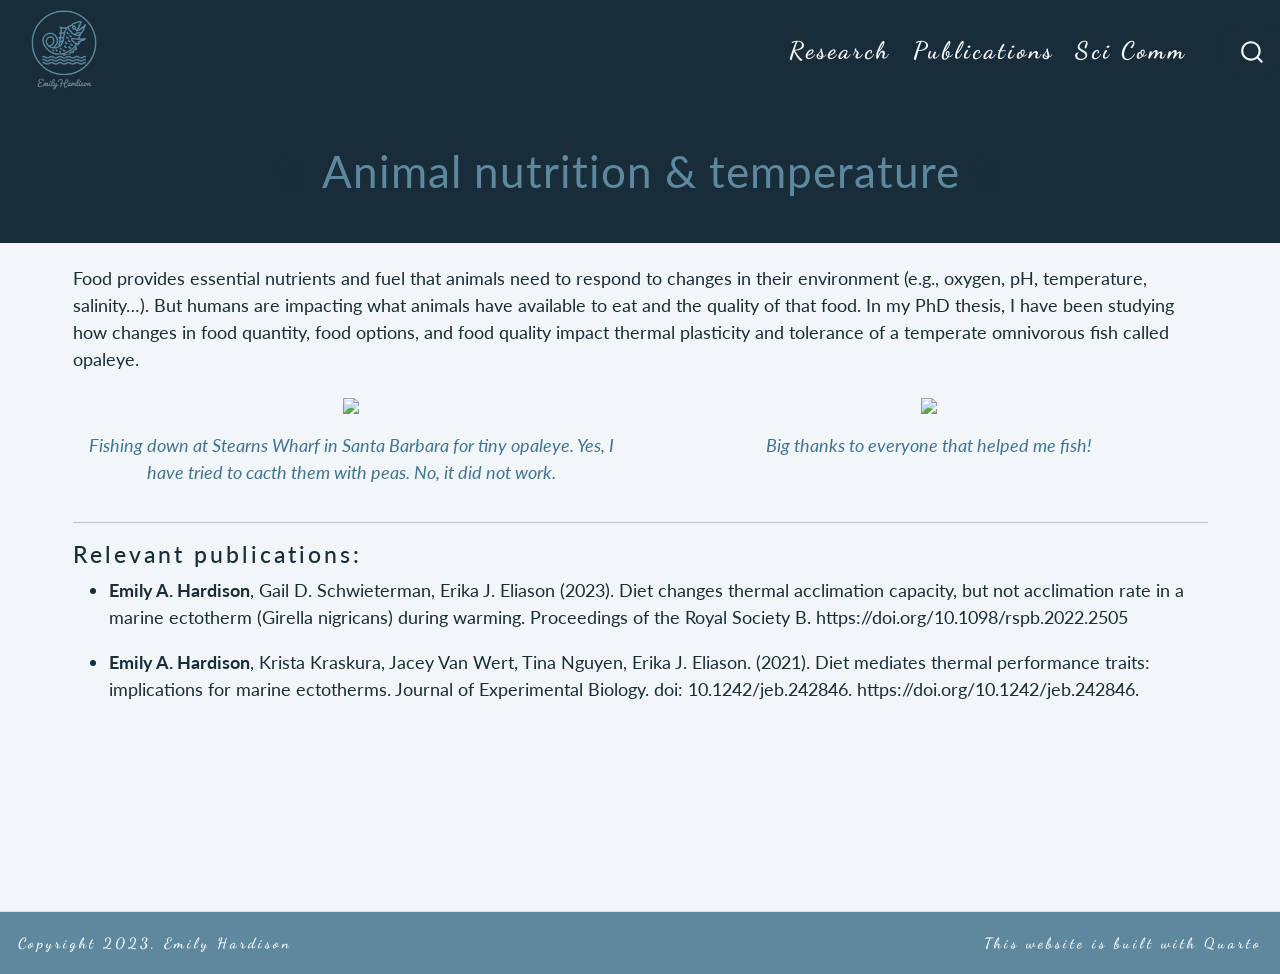
==== docs/posts/a_diet/index.html @ 5a7e7e01 "Initial commit" ====
<!DOCTYPE html>
<html xmlns="http://www.w3.org/1999/xhtml" lang="en" xml:lang="en"><head>

<meta charset="utf-8">
<meta name="generator" content="quarto-1.2.335">

<meta name="viewport" content="width=device-width, initial-scale=1.0, user-scalable=yes">


<title></title>
<style>
code{white-space: pre-wrap;}
span.smallcaps{font-variant: small-caps;}
div.columns{display: flex; gap: min(4vw, 1.5em);}
div.column{flex: auto; overflow-x: auto;}
div.hanging-indent{margin-left: 1.5em; text-indent: -1.5em;}
ul.task-list{list-style: none;}
ul.task-list li input[type="checkbox"] {
  width: 0.8em;
  margin: 0 0.8em 0.2em -1.6em;
  vertical-align: middle;
}
</style>


<script src="../../site_libs/quarto-nav/quarto-nav.js"></script>
<script src="../../site_libs/quarto-nav/headroom.min.js"></script>
<script src="../../site_libs/clipboard/clipboard.min.js"></script>
<script src="../../site_libs/quarto-search/autocomplete.umd.js"></script>
<script src="../../site_libs/quarto-search/fuse.min.js"></script>
<script src="../../site_libs/quarto-search/quarto-search.js"></script>
<meta name="quarto:offset" content="../../">
<script src="../../site_libs/quarto-html/quarto.js"></script>
<script src="../../site_libs/quarto-html/popper.min.js"></script>
<script src="../../site_libs/quarto-html/tippy.umd.min.js"></script>
<script src="../../site_libs/quarto-html/anchor.min.js"></script>
<link href="../../site_libs/quarto-html/tippy.css" rel="stylesheet">
<link href="../../site_libs/quarto-html/quarto-syntax-highlighting.css" rel="stylesheet" id="quarto-text-highlighting-styles">
<script src="../../site_libs/bootstrap/bootstrap.min.js"></script>
<link href="../../site_libs/bootstrap/bootstrap-icons.css" rel="stylesheet">
<link href="../../site_libs/bootstrap/bootstrap.min.css" rel="stylesheet" id="quarto-bootstrap" data-mode="light">
<script id="quarto-search-options" type="application/json">{
  "location": "navbar",
  "copy-button": false,
  "collapse-after": 3,
  "panel-placement": "end",
  "type": "overlay",
  "limit": 20,
  "language": {
    "search-no-results-text": "No results",
    "search-matching-documents-text": "matching documents",
    "search-copy-link-title": "Copy link to search",
    "search-hide-matches-text": "Hide additional matches",
    "search-more-match-text": "more match in this document",
    "search-more-matches-text": "more matches in this document",
    "search-clear-button-title": "Clear",
    "search-detached-cancel-button-title": "Cancel",
    "search-submit-button-title": "Submit"
  }
}</script>


</head>

<body class="nav-fixed">

<div id="quarto-search-results"></div>
  <header id="quarto-header" class="headroom fixed-top">
    <nav class="navbar navbar-expand-lg navbar-dark ">
      <div class="navbar-container container-fluid">
      <div class="navbar-brand-container">
    <a href="../../index.html" class="navbar-brand navbar-brand-logo">
    <img src="../../media/logo2.png" alt="" class="navbar-logo">
    </a>
  </div>
          <button class="navbar-toggler" type="button" data-bs-toggle="collapse" data-bs-target="#navbarCollapse" aria-controls="navbarCollapse" aria-expanded="false" aria-label="Toggle navigation" onclick="if (window.quartoToggleHeadroom) { window.quartoToggleHeadroom(); }">
  <span class="navbar-toggler-icon"></span>
</button>
          <div class="collapse navbar-collapse" id="navbarCollapse">
            <ul class="navbar-nav navbar-nav-scroll ms-auto">
  <li class="nav-item">
    <a class="nav-link" href="../../posts.html">
 <span class="menu-text">Research</span></a>
  </li>  
  <li class="nav-item">
    <a class="nav-link" href="../../publications.html">
 <span class="menu-text">Publications</span></a>
  </li>  
  <li class="nav-item">
    <a class="nav-link" href="../../sci_comm.html">
 <span class="menu-text">Sci Comm</span></a>
  </li>  
</ul>
              <div id="quarto-search" class="" title="Search"></div>
          </div> <!-- /navcollapse -->
      </div> <!-- /container-fluid -->
    </nav>
</header>
<!-- content -->
<header id="title-block-header" class="quarto-title-block default page-columns page-full">
  <div class="quarto-title-banner page-columns page-full">
    <div class="quarto-title column-page">
      <h1 class="title"><center> ¶ <h class="large-gray-text"> Animal nutrition &amp; temperature </h> ¶ </center></h1>
                      </div>
  </div>
    
  
  <div class="quarto-title-meta">

      
    
      
    </div>
    
  
  </header><div id="quarto-content" class="quarto-container page-columns page-rows-contents page-layout-full page-navbar">
<!-- sidebar -->
<!-- margin-sidebar -->
    
<!-- main -->
<main class="content quarto-banner-title-block column-page" id="quarto-document-content">




<style>

#title-block-header {
  margin-block-end: 0rem;
  position: relative;
  margin-top: -1px;
  height: 75px;
}

.large-gray-text {
  letter-spacing: 1px;
  font-weight: 400;
  font-size: 44px; 
  color:  #5d889e;
  //text-transform: uppercase;
}

</style>
<p>
</p>
<p>Food provides essential nutrients and fuel that animals need to respond to changes in their environment (e.g., oxygen, pH, temperature, salinity…). But humans are impacting what animals have available to eat and the quality of that food. In my PhD thesis, I have been studying how changes in food quantity, food options, and food quality impact thermal plasticity and tolerance of a temperate omnivorous fish called opaleye.</p>
<center>
<div class="cell fig-cap-location-margin quarto-layout-panel">
<div class="quarto-layout-row quarto-layout-valign-top">
<div class="cell-output-display quarto-layout-cell" style="flex-basis: 50.0%;justify-content: center;">
<div class="quarto-figure quarto-figure-center">
<figure class="figure">
<p><img src="opaleye_fishing_3.jpeg" class="img-fluid figure-img"></p>
<p></p><figcaption class="figure-caption"><em>Fishing down at Stearns Wharf in Santa Barbara for tiny opaleye. Yes, I have tried to cacth them with peas. No, it did not work.</em></figcaption><p></p>
</figure>
</div>
</div>
<div class="cell-output-display quarto-layout-cell" style="flex-basis: 50.0%;justify-content: center;">
<div class="quarto-figure quarto-figure-center">
<figure class="figure">
<p><img src="opaleye_fishing_1.jpg" class="img-fluid figure-img"></p>
<p></p><figcaption class="figure-caption"><em>Big thanks to everyone that helped me fish!</em></figcaption><p></p>
</figure>
</div>
</div>
</div>
</div>
</center>
<hr>
<section id="relevant-publications" class="level4">
<h4 class="anchored" data-anchor-id="relevant-publications">Relevant publications:</h4>
<ul>
<li><p><strong>Emily A. Hardison</strong>, Gail D. Schwieterman, Erika J. Eliason (2023). Diet changes thermal acclimation capacity, but not acclimation rate in a marine ectotherm (Girella nigricans) during warming. Proceedings of the Royal Society B. https://doi.org/10.1098/rspb.2022.2505</p></li>
<li><p><strong>Emily A. Hardison</strong>, Krista Kraskura, Jacey Van Wert, Tina Nguyen, Erika J. Eliason. (2021). Diet mediates thermal performance traits: implications for marine ectotherms. Journal of Experimental Biology. doi: 10.1242/jeb.242846. https://doi.org/10.1242/jeb.242846.</p></li>
</ul>


</section>

</main> <!-- /main -->
<script id="quarto-html-after-body" type="application/javascript">
window.document.addEventListener("DOMContentLoaded", function (event) {
  const toggleBodyColorMode = (bsSheetEl) => {
    const mode = bsSheetEl.getAttribute("data-mode");
    const bodyEl = window.document.querySelector("body");
    if (mode === "dark") {
      bodyEl.classList.add("quarto-dark");
      bodyEl.classList.remove("quarto-light");
    } else {
      bodyEl.classList.add("quarto-light");
      bodyEl.classList.remove("quarto-dark");
    }
  }
  const toggleBodyColorPrimary = () => {
    const bsSheetEl = window.document.querySelector("link#quarto-bootstrap");
    if (bsSheetEl) {
      toggleBodyColorMode(bsSheetEl);
    }
  }
  toggleBodyColorPrimary();  
  const icon = "";
  const anchorJS = new window.AnchorJS();
  anchorJS.options = {
    placement: 'right',
    icon: icon
  };
  anchorJS.add('.anchored');
  const clipboard = new window.ClipboardJS('.code-copy-button', {
    target: function(trigger) {
      return trigger.previousElementSibling;
    }
  });
  clipboard.on('success', function(e) {
    // button target
    const button = e.trigger;
    // don't keep focus
    button.blur();
    // flash "checked"
    button.classList.add('code-copy-button-checked');
    var currentTitle = button.getAttribute("title");
    button.setAttribute("title", "Copied!");
    let tooltip;
    if (window.bootstrap) {
      button.setAttribute("data-bs-toggle", "tooltip");
      button.setAttribute("data-bs-placement", "left");
      button.setAttribute("data-bs-title", "Copied!");
      tooltip = new bootstrap.Tooltip(button, 
        { trigger: "manual", 
          customClass: "code-copy-button-tooltip",
          offset: [0, -8]});
      tooltip.show();    
    }
    setTimeout(function() {
      if (tooltip) {
        tooltip.hide();
        button.removeAttribute("data-bs-title");
        button.removeAttribute("data-bs-toggle");
        button.removeAttribute("data-bs-placement");
      }
      button.setAttribute("title", currentTitle);
      button.classList.remove('code-copy-button-checked');
    }, 1000);
    // clear code selection
    e.clearSelection();
  });
  function tippyHover(el, contentFn) {
    const config = {
      allowHTML: true,
      content: contentFn,
      maxWidth: 500,
      delay: 100,
      arrow: false,
      appendTo: function(el) {
          return el.parentElement;
      },
      interactive: true,
      interactiveBorder: 10,
      theme: 'quarto',
      placement: 'bottom-start'
    };
    window.tippy(el, config); 
  }
  const noterefs = window.document.querySelectorAll('a[role="doc-noteref"]');
  for (var i=0; i<noterefs.length; i++) {
    const ref = noterefs[i];
    tippyHover(ref, function() {
      // use id or data attribute instead here
      let href = ref.getAttribute('data-footnote-href') || ref.getAttribute('href');
      try { href = new URL(href).hash; } catch {}
      const id = href.replace(/^#\/?/, "");
      const note = window.document.getElementById(id);
      return note.innerHTML;
    });
  }
  const findCites = (el) => {
    const parentEl = el.parentElement;
    if (parentEl) {
      const cites = parentEl.dataset.cites;
      if (cites) {
        return {
          el,
          cites: cites.split(' ')
        };
      } else {
        return findCites(el.parentElement)
      }
    } else {
      return undefined;
    }
  };
  var bibliorefs = window.document.querySelectorAll('a[role="doc-biblioref"]');
  for (var i=0; i<bibliorefs.length; i++) {
    const ref = bibliorefs[i];
    const citeInfo = findCites(ref);
    if (citeInfo) {
      tippyHover(citeInfo.el, function() {
        var popup = window.document.createElement('div');
        citeInfo.cites.forEach(function(cite) {
          var citeDiv = window.document.createElement('div');
          citeDiv.classList.add('hanging-indent');
          citeDiv.classList.add('csl-entry');
          var biblioDiv = window.document.getElementById('ref-' + cite);
          if (biblioDiv) {
            citeDiv.innerHTML = biblioDiv.innerHTML;
          }
          popup.appendChild(citeDiv);
        });
        return popup.innerHTML;
      });
    }
  }
});
</script>
</div> <!-- /content -->
<footer class="footer">
  <div class="nav-footer">
    <div class="nav-footer-left">Copyright 2023, Emily Hardison</div>   
    <div class="nav-footer-right">This website is built with <a href="https://quarto.org/">Quarto</a></div>
  </div>
</footer>



</body></html>
---- docs/site_libs/quarto-html/tippy.css ----
.tippy-box[data-animation=fade][data-state=hidden]{opacity:0}[data-tippy-root]{max-width:calc(100vw - 10px)}.tippy-box{position:relative;background-color:#333;color:#fff;border-radius:4px;font-size:14px;line-height:1.4;white-space:normal;outline:0;transition-property:transform,visibility,opacity}.tippy-box[data-placement^=top]>.tippy-arrow{bottom:0}.tippy-box[data-placement^=top]>.tippy-arrow:before{bottom:-7px;left:0;border-width:8px 8px 0;border-top-color:initial;transform-origin:center top}.tippy-box[data-placement^=bottom]>.tippy-arrow{top:0}.tippy-box[data-placement^=bottom]>.tippy-arrow:before{top:-7px;left:0;border-width:0 8px 8px;border-bottom-color:initial;transform-origin:center bottom}.tippy-box[data-placement^=left]>.tippy-arrow{right:0}.tippy-box[data-placement^=left]>.tippy-arrow:before{border-width:8px 0 8px 8px;border-left-color:initial;right:-7px;transform-origin:center left}.tippy-box[data-placement^=right]>.tippy-arrow{left:0}.tippy-box[data-placement^=right]>.tippy-arrow:before{left:-7px;border-width:8px 8px 8px 0;border-right-color:initial;transform-origin:center right}.tippy-box[data-inertia][data-state=visible]{transition-timing-function:cubic-bezier(.54,1.5,.38,1.11)}.tippy-arrow{width:16px;height:16px;color:#333}.tippy-arrow:before{content:"";position:absolute;border-color:transparent;border-style:solid}.tippy-content{position:relative;padding:5px 9px;z-index:1}
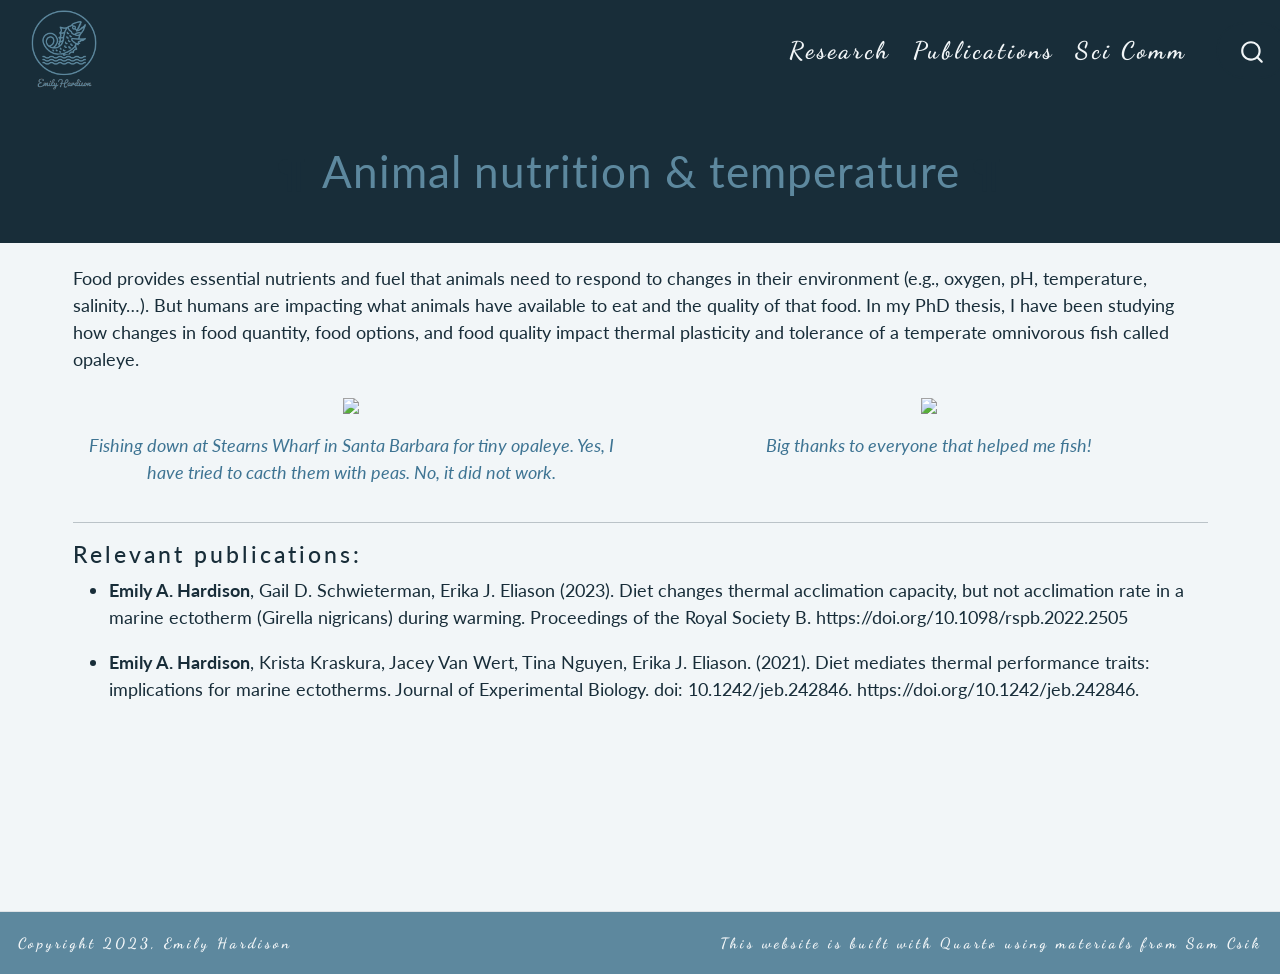
==== commit 796412f8: "updated footer" ====
--- a/docs/posts/a_diet/index.html
+++ b/docs/posts/a_diet/index.html
@@ -315,7 +315,7 @@
 <footer class="footer">
   <div class="nav-footer">
     <div class="nav-footer-left">Copyright 2023, Emily Hardison</div>   
-    <div class="nav-footer-right">This website is built with <a href="https://quarto.org/">Quarto</a></div>
+    <div class="nav-footer-right">This website is built with <a href="https://quarto.org/">Quarto</a> using materials from <a href="https://samanthacsik.github.io/">Sam Csik</a></div>
   </div>
 </footer>
 
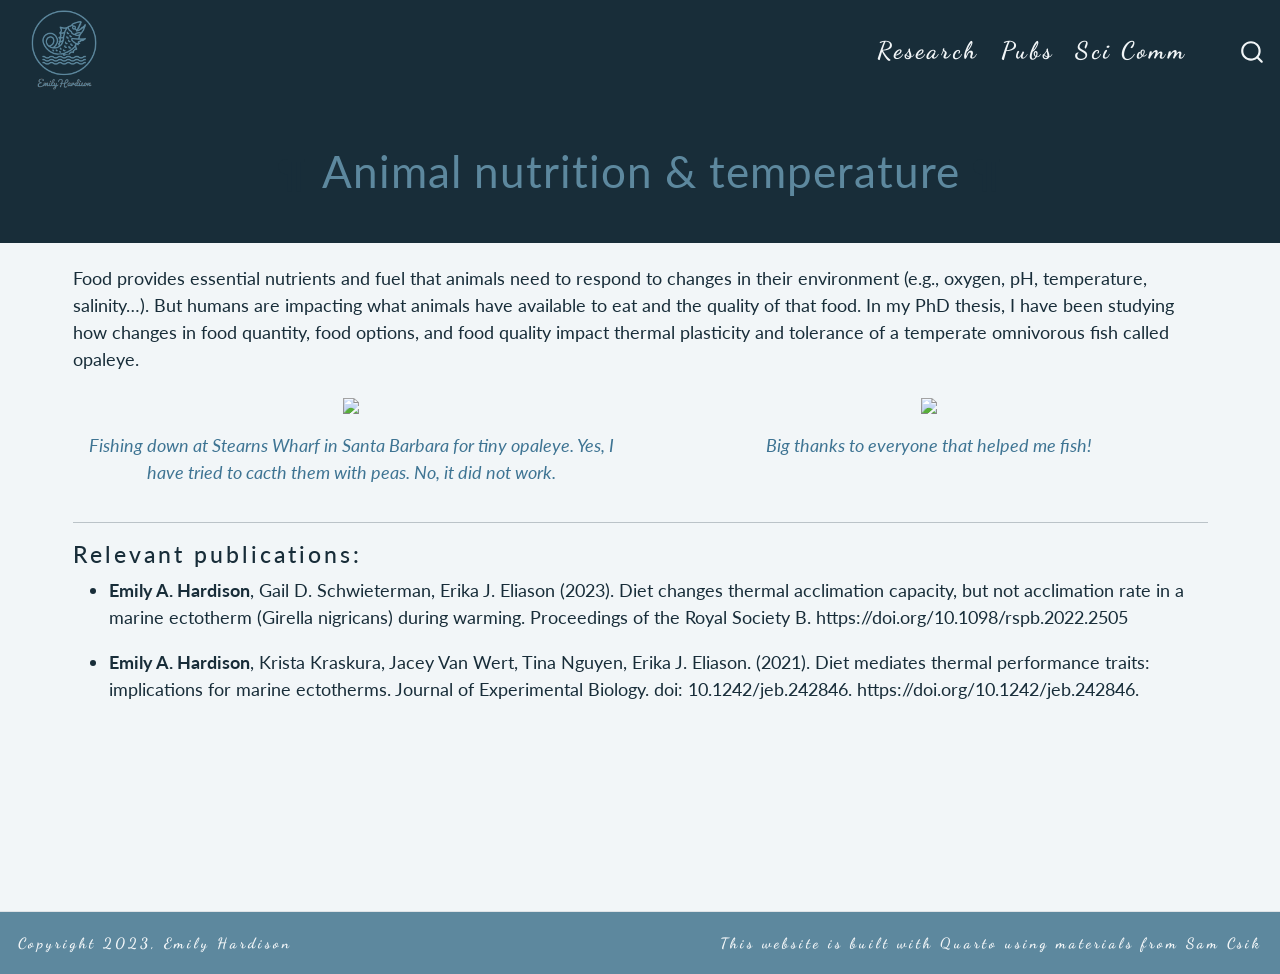
==== commit 8b50d843: "updated pub links" ====
--- a/docs/posts/a_diet/index.html
+++ b/docs/posts/a_diet/index.html
@@ -84,7 +84,7 @@
   </li>  
   <li class="nav-item">
     <a class="nav-link" href="../../publications.html">
- <span class="menu-text">Publications</span></a>
+ <span class="menu-text">Pubs</span></a>
   </li>  
   <li class="nav-item">
     <a class="nav-link" href="../../sci_comm.html">
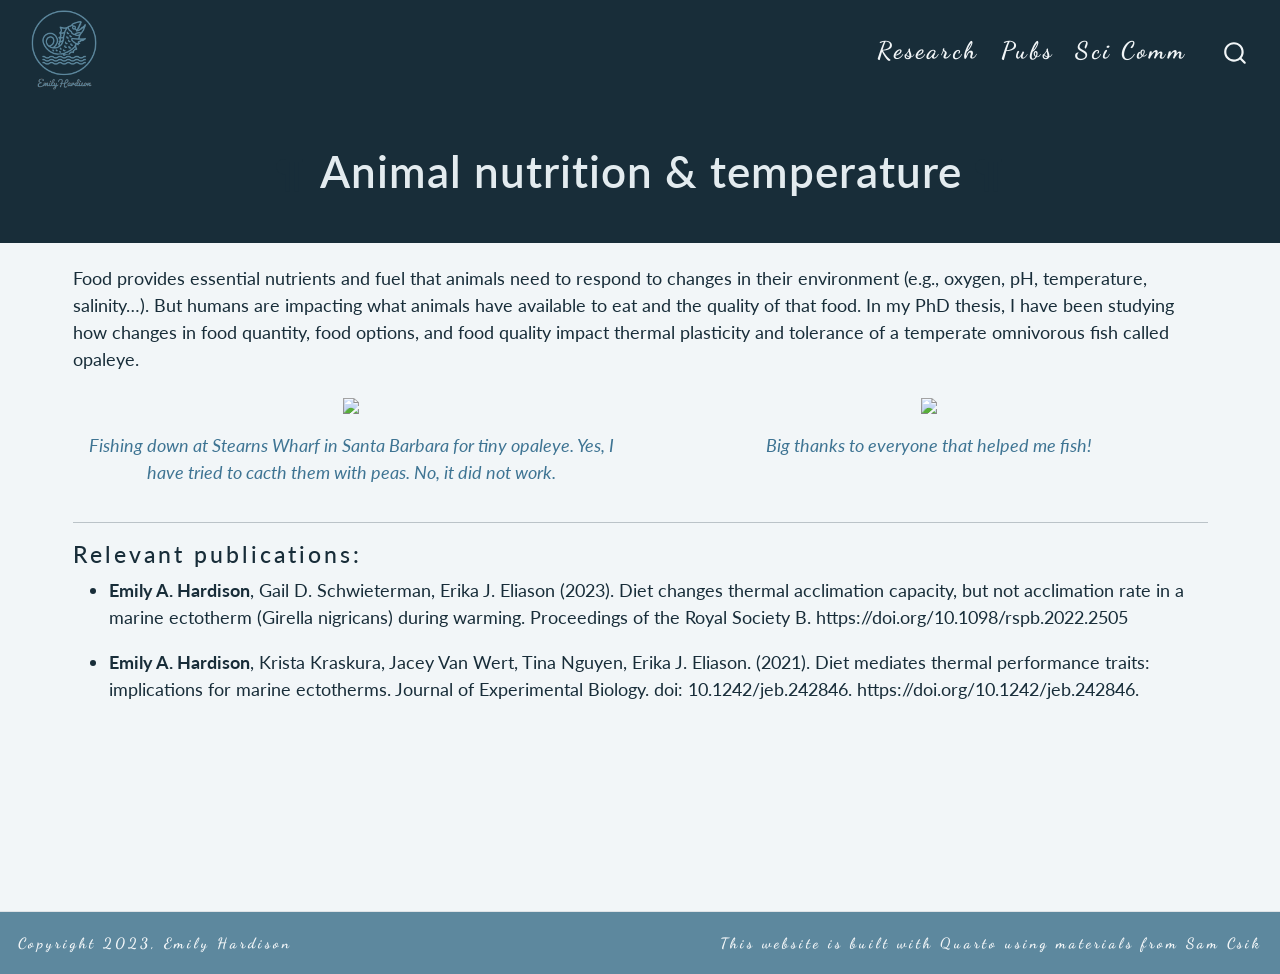
==== commit cb31c8be: "updating banner style for research topics" ====
--- a/docs/posts/a_diet/index.html
+++ b/docs/posts/a_diet/index.html
@@ -58,6 +58,15 @@
     "search-submit-button-title": "Submit"
   }
 }</script>
+<script async="" src="https://www.googletagmanager.com/gtag/js?id=G-1GT62FMX5K"></script>
+
+<script type="text/javascript">
+
+window.dataLayer = window.dataLayer || [];
+function gtag(){dataLayer.push(arguments);}
+gtag('js', new Date());
+gtag('config', 'G-1GT62FMX5K', { 'anonymize_ip': true});
+</script>
 
 
 </head>
@@ -134,12 +143,12 @@
 
 .large-gray-text {
   letter-spacing: 1px;
-  font-weight: 400;
+  font-weight: 600;
   font-size: 44px; 
-  color:  #5d889e;
+  color:  #e3ebef;
   //text-transform: uppercase;
 }
-
+ 
 </style>
 <p>
 </p>
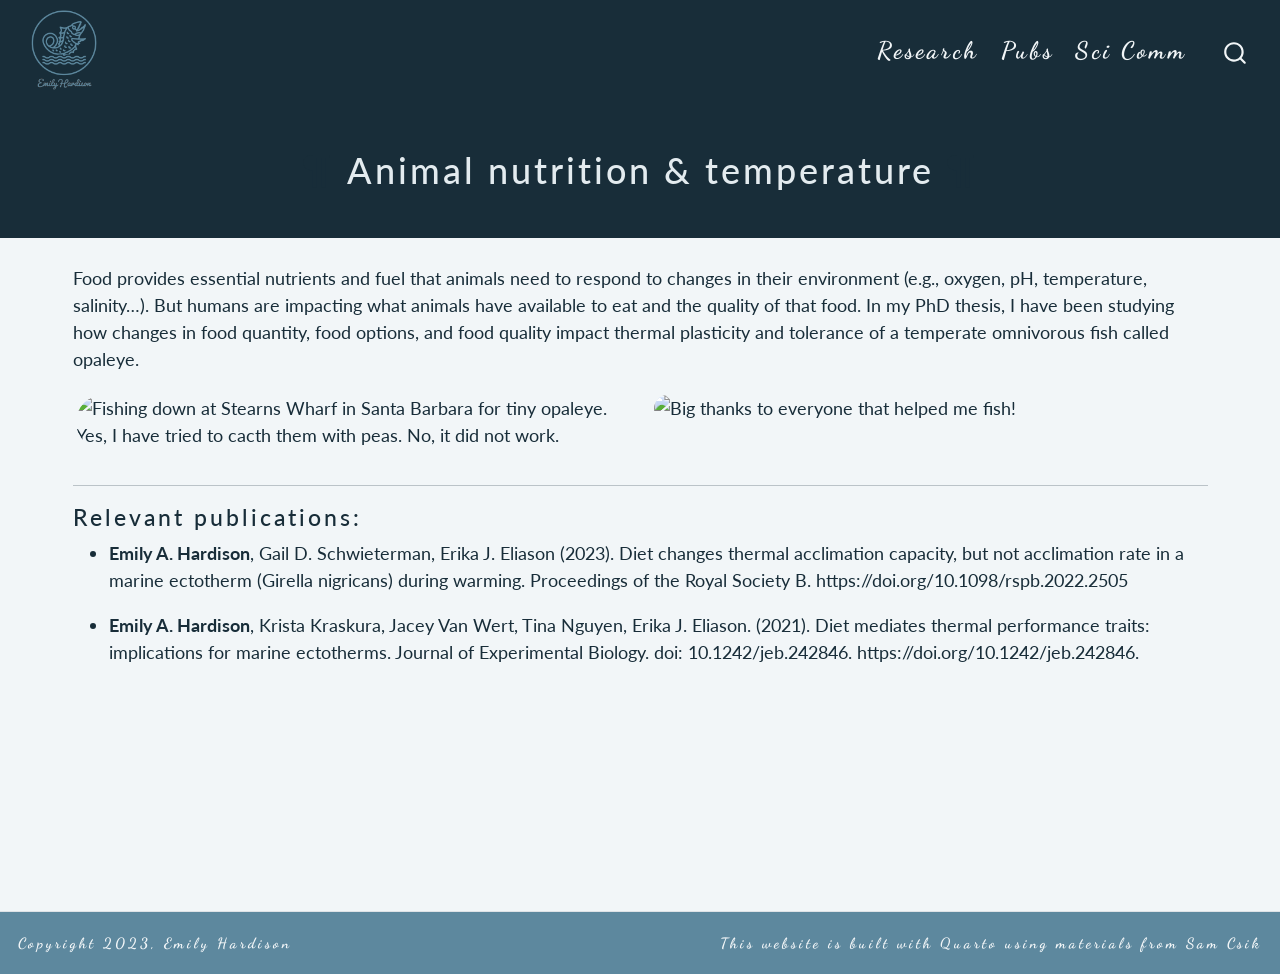
==== commit 342e3c4e: "updated image shapes in research posts" ====
--- a/docs/posts/a_diet/index.html
+++ b/docs/posts/a_diet/index.html
@@ -142,9 +142,9 @@
 }
 
 .large-gray-text {
-  letter-spacing: 1px;
-  font-weight: 600;
-  font-size: 44px; 
+  letter-spacing: 3px;
+  font-weight: 500;
+  font-size: 36px; 
   color:  #e3ebef;
   //text-transform: uppercase;
 }
@@ -153,28 +153,16 @@
 <p>
 </p>
 <p>Food provides essential nutrients and fuel that animals need to respond to changes in their environment (e.g., oxygen, pH, temperature, salinity…). But humans are impacting what animals have available to eat and the quality of that food. In my PhD thesis, I have been studying how changes in food quantity, food options, and food quality impact thermal plasticity and tolerance of a temperate omnivorous fish called opaleye.</p>
-<center>
-<div class="cell fig-cap-location-margin quarto-layout-panel">
+<div class="quarto-layout-panel">
 <div class="quarto-layout-row quarto-layout-valign-top">
-<div class="cell-output-display quarto-layout-cell" style="flex-basis: 50.0%;justify-content: center;">
-<div class="quarto-figure quarto-figure-center">
-<figure class="figure">
-<p><img src="opaleye_fishing_3.jpeg" class="img-fluid figure-img"></p>
-<p></p><figcaption class="figure-caption"><em>Fishing down at Stearns Wharf in Santa Barbara for tiny opaleye. Yes, I have tried to cacth them with peas. No, it did not work.</em></figcaption><p></p>
-</figure>
+<div class="image-container quarto-layout-cell" style="flex-basis: 50.0%;justify-content: center;">
+<p><img src="opaleye_fishing_3.jpeg" class="clickable-image" data-src="opaleye_fishing_3.jpeg" style="border-radius: 30px;" alt="Fishing down at Stearns Wharf in Santa Barbara for tiny opaleye. Yes, I have tried to cacth them with peas. No, it did not work."></p>
 </div>
-</div>
-<div class="cell-output-display quarto-layout-cell" style="flex-basis: 50.0%;justify-content: center;">
-<div class="quarto-figure quarto-figure-center">
-<figure class="figure">
-<p><img src="opaleye_fishing_1.jpg" class="img-fluid figure-img"></p>
-<p></p><figcaption class="figure-caption"><em>Big thanks to everyone that helped me fish!</em></figcaption><p></p>
-</figure>
+<div class="image-container quarto-layout-cell" style="flex-basis: 50.0%;justify-content: center;">
+<p><img src="opaleye_fishing_1.jpg" class="clickable-image" data-src="opaleye_fishing_1.jpg" style="border-radius: 30px;" alt="Big thanks to everyone that helped me fish!"></p>
 </div>
 </div>
 </div>
-</div>
-</center>
 <hr>
 <section id="relevant-publications" class="level4">
 <h4 class="anchored" data-anchor-id="relevant-publications">Relevant publications:</h4>
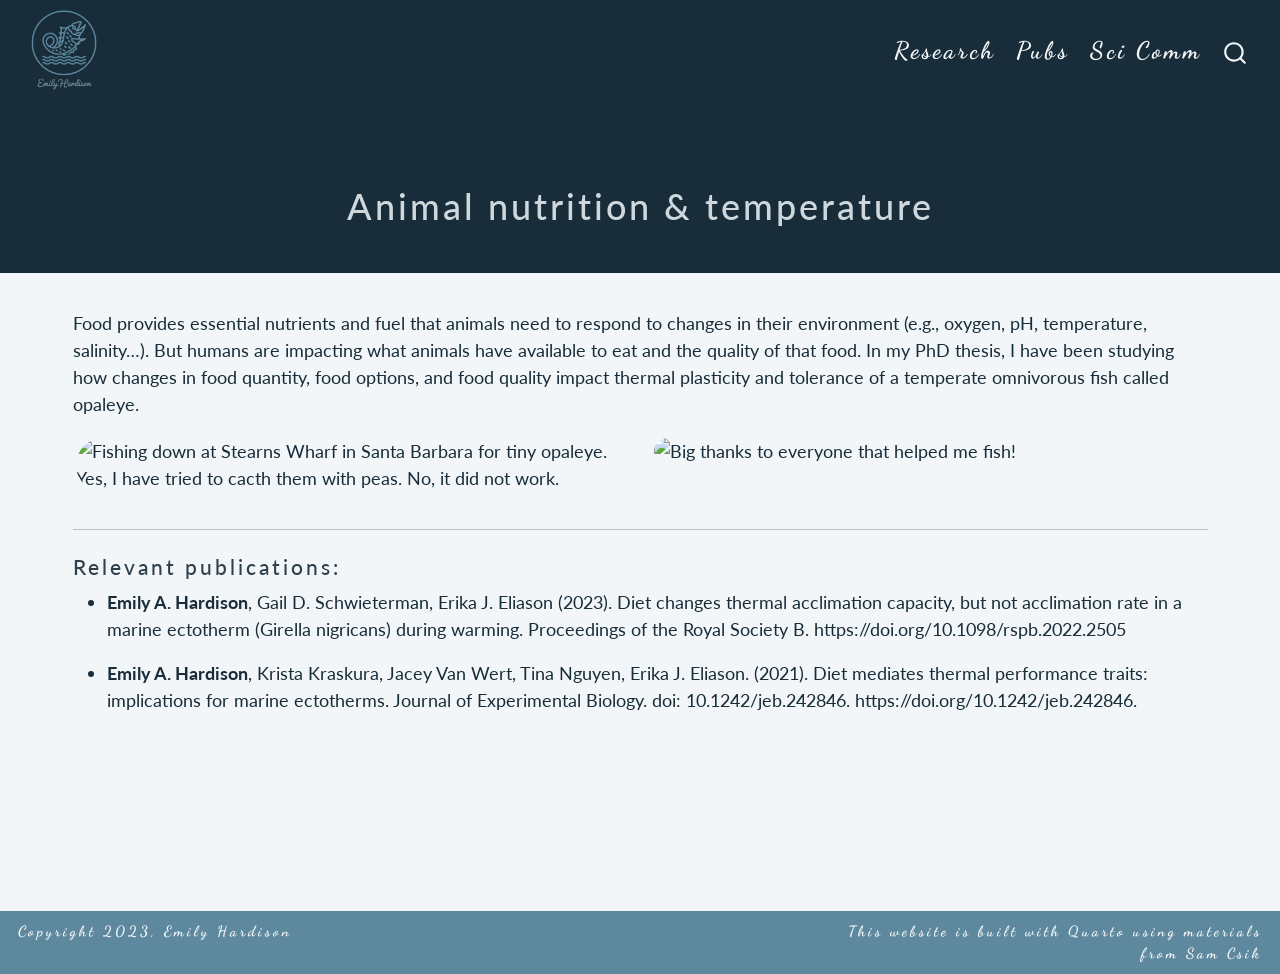
==== commit 7091fb41: "fixed post formatting" ====
--- a/docs/posts/a_diet/index.html
+++ b/docs/posts/a_diet/index.html
@@ -2,7 +2,7 @@
 <html xmlns="http://www.w3.org/1999/xhtml" lang="en" xml:lang="en"><head>
 
 <meta charset="utf-8">
-<meta name="generator" content="quarto-1.2.335">
+<meta name="generator" content="quarto-1.3.433">
 
 <meta name="viewport" content="width=device-width, initial-scale=1.0, user-scalable=yes">
 
@@ -17,7 +17,7 @@
 ul.task-list{list-style: none;}
 ul.task-list li input[type="checkbox"] {
   width: 0.8em;
-  margin: 0 0.8em 0.2em -1.6em;
+  margin: 0 0.8em 0.2em -1em; /* quarto-specific, see https://github.com/quarto-dev/quarto-cli/issues/4556 */ 
   vertical-align: middle;
 }
 </style>
@@ -55,7 +55,8 @@
     "search-more-matches-text": "more matches in this document",
     "search-clear-button-title": "Clear",
     "search-detached-cancel-button-title": "Cancel",
-    "search-submit-button-title": "Submit"
+    "search-submit-button-title": "Submit",
+    "search-label": "Search"
   }
 }</script>
 <script async="" src="https://www.googletagmanager.com/gtag/js?id=G-1GT62FMX5K"></script>
@@ -82,25 +83,27 @@
     <img src="../../media/logo2.png" alt="" class="navbar-logo">
     </a>
   </div>
+            <div id="quarto-search" class="" title="Search"></div>
           <button class="navbar-toggler" type="button" data-bs-toggle="collapse" data-bs-target="#navbarCollapse" aria-controls="navbarCollapse" aria-expanded="false" aria-label="Toggle navigation" onclick="if (window.quartoToggleHeadroom) { window.quartoToggleHeadroom(); }">
   <span class="navbar-toggler-icon"></span>
 </button>
           <div class="collapse navbar-collapse" id="navbarCollapse">
             <ul class="navbar-nav navbar-nav-scroll ms-auto">
   <li class="nav-item">
-    <a class="nav-link" href="../../posts.html">
+    <a class="nav-link" href="../../posts.html" rel="" target="">
  <span class="menu-text">Research</span></a>
   </li>  
   <li class="nav-item">
-    <a class="nav-link" href="../../publications.html">
+    <a class="nav-link" href="../../publications.html" rel="" target="">
  <span class="menu-text">Pubs</span></a>
   </li>  
   <li class="nav-item">
-    <a class="nav-link" href="../../sci_comm.html">
+    <a class="nav-link" href="../../sci_comm.html" rel="" target="">
  <span class="menu-text">Sci Comm</span></a>
   </li>  
 </ul>
-              <div id="quarto-search" class="" title="Search"></div>
+            <div class="quarto-navbar-tools">
+</div>
           </div> <!-- /navcollapse -->
       </div> <!-- /container-fluid -->
     </nav>
@@ -109,7 +112,9 @@
 <header id="title-block-header" class="quarto-title-block default page-columns page-full">
   <div class="quarto-title-banner page-columns page-full">
     <div class="quarto-title column-page">
-      <h1 class="title"><center> ¶ <h class="large-gray-text"> Animal nutrition &amp; temperature </h> ¶ </center></h1>
+      <h1 class="title"><center><br>
+<h class="large-gray-text"> Animal nutrition &amp; temperature </h><br>
+</center></h1>
                       </div>
   </div>
     
@@ -152,14 +157,16 @@
 </style>
 <p>
 </p>
+<section id="section" class="level3">
+<h3 class="anchored" data-anchor-id="section"></h3>
 <p>Food provides essential nutrients and fuel that animals need to respond to changes in their environment (e.g., oxygen, pH, temperature, salinity…). But humans are impacting what animals have available to eat and the quality of that food. In my PhD thesis, I have been studying how changes in food quantity, food options, and food quality impact thermal plasticity and tolerance of a temperate omnivorous fish called opaleye.</p>
 <div class="quarto-layout-panel">
 <div class="quarto-layout-row quarto-layout-valign-top">
 <div class="image-container quarto-layout-cell" style="flex-basis: 50.0%;justify-content: center;">
-<p><img src="opaleye_fishing_3.jpeg" class="clickable-image" data-src="opaleye_fishing_3.jpeg" style="border-radius: 30px;" alt="Fishing down at Stearns Wharf in Santa Barbara for tiny opaleye. Yes, I have tried to cacth them with peas. No, it did not work."></p>
+<p><img src="opaleye_fishing_3.jpeg" alt="Fishing down at Stearns Wharf in Santa Barbara for tiny opaleye. Yes, I have tried to cacth them with peas. No, it did not work." class="clickable-image" data-src="opaleye_fishing_3.jpeg" style="border-radius: 30px;"></p>
 </div>
 <div class="image-container quarto-layout-cell" style="flex-basis: 50.0%;justify-content: center;">
-<p><img src="opaleye_fishing_1.jpg" class="clickable-image" data-src="opaleye_fishing_1.jpg" style="border-radius: 30px;" alt="Big thanks to everyone that helped me fish!"></p>
+<p><img src="opaleye_fishing_1.jpg" alt="Big thanks to everyone that helped me fish!" class="clickable-image" data-src="opaleye_fishing_1.jpg" style="border-radius: 30px;"></p>
 </div>
 </div>
 </div>
@@ -172,6 +179,7 @@
 </ul>
 
 
+</section>
 </section>
 
 </main> <!-- /main -->
@@ -202,9 +210,23 @@
     icon: icon
   };
   anchorJS.add('.anchored');
+  const isCodeAnnotation = (el) => {
+    for (const clz of el.classList) {
+      if (clz.startsWith('code-annotation-')) {                     
+        return true;
+      }
+    }
+    return false;
+  }
   const clipboard = new window.ClipboardJS('.code-copy-button', {
-    target: function(trigger) {
-      return trigger.previousElementSibling;
+    text: function(trigger) {
+      const codeEl = trigger.previousElementSibling.cloneNode(true);
+      for (const childEl of codeEl.children) {
+        if (isCodeAnnotation(childEl)) {
+          childEl.remove();
+        }
+      }
+      return codeEl.innerText;
     }
   });
   clipboard.on('success', function(e) {
@@ -269,6 +291,92 @@
       return note.innerHTML;
     });
   }
+      let selectedAnnoteEl;
+      const selectorForAnnotation = ( cell, annotation) => {
+        let cellAttr = 'data-code-cell="' + cell + '"';
+        let lineAttr = 'data-code-annotation="' +  annotation + '"';
+        const selector = 'span[' + cellAttr + '][' + lineAttr + ']';
+        return selector;
+      }
+      const selectCodeLines = (annoteEl) => {
+        const doc = window.document;
+        const targetCell = annoteEl.getAttribute("data-target-cell");
+        const targetAnnotation = annoteEl.getAttribute("data-target-annotation");
+        const annoteSpan = window.document.querySelector(selectorForAnnotation(targetCell, targetAnnotation));
+        const lines = annoteSpan.getAttribute("data-code-lines").split(",");
+        const lineIds = lines.map((line) => {
+          return targetCell + "-" + line;
+        })
+        let top = null;
+        let height = null;
+        let parent = null;
+        if (lineIds.length > 0) {
+            //compute the position of the single el (top and bottom and make a div)
+            const el = window.document.getElementById(lineIds[0]);
+            top = el.offsetTop;
+            height = el.offsetHeight;
+            parent = el.parentElement.parentElement;
+          if (lineIds.length > 1) {
+            const lastEl = window.document.getElementById(lineIds[lineIds.length - 1]);
+            const bottom = lastEl.offsetTop + lastEl.offsetHeight;
+            height = bottom - top;
+          }
+          if (top !== null && height !== null && parent !== null) {
+            // cook up a div (if necessary) and position it 
+            let div = window.document.getElementById("code-annotation-line-highlight");
+            if (div === null) {
+              div = window.document.createElement("div");
+              div.setAttribute("id", "code-annotation-line-highlight");
+              div.style.position = 'absolute';
+              parent.appendChild(div);
+            }
+            div.style.top = top - 2 + "px";
+            div.style.height = height + 4 + "px";
+            let gutterDiv = window.document.getElementById("code-annotation-line-highlight-gutter");
+            if (gutterDiv === null) {
+              gutterDiv = window.document.createElement("div");
+              gutterDiv.setAttribute("id", "code-annotation-line-highlight-gutter");
+              gutterDiv.style.position = 'absolute';
+              const codeCell = window.document.getElementById(targetCell);
+              const gutter = codeCell.querySelector('.code-annotation-gutter');
+              gutter.appendChild(gutterDiv);
+            }
+            gutterDiv.style.top = top - 2 + "px";
+            gutterDiv.style.height = height + 4 + "px";
+          }
+          selectedAnnoteEl = annoteEl;
+        }
+      };
+      const unselectCodeLines = () => {
+        const elementsIds = ["code-annotation-line-highlight", "code-annotation-line-highlight-gutter"];
+        elementsIds.forEach((elId) => {
+          const div = window.document.getElementById(elId);
+          if (div) {
+            div.remove();
+          }
+        });
+        selectedAnnoteEl = undefined;
+      };
+      // Attach click handler to the DT
+      const annoteDls = window.document.querySelectorAll('dt[data-target-cell]');
+      for (const annoteDlNode of annoteDls) {
+        annoteDlNode.addEventListener('click', (event) => {
+          const clickedEl = event.target;
+          if (clickedEl !== selectedAnnoteEl) {
+            unselectCodeLines();
+            const activeEl = window.document.querySelector('dt[data-target-cell].code-annotation-active');
+            if (activeEl) {
+              activeEl.classList.remove('code-annotation-active');
+            }
+            selectCodeLines(clickedEl);
+            clickedEl.classList.add('code-annotation-active');
+          } else {
+            // Unselect the line
+            unselectCodeLines();
+            clickedEl.classList.remove('code-annotation-active');
+          }
+        });
+      }
   const findCites = (el) => {
     const parentEl = el.parentElement;
     if (parentEl) {
@@ -312,6 +420,9 @@
 <footer class="footer">
   <div class="nav-footer">
     <div class="nav-footer-left">Copyright 2023, Emily Hardison</div>   
+    <div class="nav-footer-center">
+      &nbsp;
+    </div>
     <div class="nav-footer-right">This website is built with <a href="https://quarto.org/">Quarto</a> using materials from <a href="https://samanthacsik.github.io/">Sam Csik</a></div>
   </div>
 </footer>
--- a/docs/site_libs/quarto-html/quarto-syntax-highlighting.css
+++ b/docs/site_libs/quarto-html/quarto-syntax-highlighting.css
@@ -0,0 +1,203 @@
+/* quarto syntax highlight colors */
+:root {
+  --quarto-hl-ot-color: #003B4F;
+  --quarto-hl-at-color: #657422;
+  --quarto-hl-ss-color: #20794D;
+  --quarto-hl-an-color: #5E5E5E;
+  --quarto-hl-fu-color: #4758AB;
+  --quarto-hl-st-color: #20794D;
+  --quarto-hl-cf-color: #003B4F;
+  --quarto-hl-op-color: #5E5E5E;
+  --quarto-hl-er-color: #AD0000;
+  --quarto-hl-bn-color: #AD0000;
+  --quarto-hl-al-color: #AD0000;
+  --quarto-hl-va-color: #111111;
+  --quarto-hl-bu-color: inherit;
+  --quarto-hl-ex-color: inherit;
+  --quarto-hl-pp-color: #AD0000;
+  --quarto-hl-in-color: #5E5E5E;
+  --quarto-hl-vs-color: #20794D;
+  --quarto-hl-wa-color: #5E5E5E;
+  --quarto-hl-do-color: #5E5E5E;
+  --quarto-hl-im-color: #00769E;
+  --quarto-hl-ch-color: #20794D;
+  --quarto-hl-dt-color: #AD0000;
+  --quarto-hl-fl-color: #AD0000;
+  --quarto-hl-co-color: #5E5E5E;
+  --quarto-hl-cv-color: #5E5E5E;
+  --quarto-hl-cn-color: #8f5902;
+  --quarto-hl-sc-color: #5E5E5E;
+  --quarto-hl-dv-color: #AD0000;
+  --quarto-hl-kw-color: #003B4F;
+}
+
+/* other quarto variables */
+:root {
+  --quarto-font-monospace: SFMono-Regular, Menlo, Monaco, Consolas, "Liberation Mono", "Courier New", monospace;
+}
+
+pre > code.sourceCode > span {
+  color: #003B4F;
+}
+
+code span {
+  color: #003B4F;
+}
+
+code.sourceCode > span {
+  color: #003B4F;
+}
+
+div.sourceCode,
+div.sourceCode pre.sourceCode {
+  color: #003B4F;
+}
+
+code span.ot {
+  color: #003B4F;
+  font-style: inherit;
+}
+
+code span.at {
+  color: #657422;
+  font-style: inherit;
+}
+
+code span.ss {
+  color: #20794D;
+  font-style: inherit;
+}
+
+code span.an {
+  color: #5E5E5E;
+  font-style: inherit;
+}
+
+code span.fu {
+  color: #4758AB;
+  font-style: inherit;
+}
+
+code span.st {
+  color: #20794D;
+  font-style: inherit;
+}
+
+code span.cf {
+  color: #003B4F;
+  font-style: inherit;
+}
+
+code span.op {
+  color: #5E5E5E;
+  font-style: inherit;
+}
+
+code span.er {
+  color: #AD0000;
+  font-style: inherit;
+}
+
+code span.bn {
+  color: #AD0000;
+  font-style: inherit;
+}
+
+code span.al {
+  color: #AD0000;
+  font-style: inherit;
+}
+
+code span.va {
+  color: #111111;
+  font-style: inherit;
+}
+
+code span.bu {
+  font-style: inherit;
+}
+
+code span.ex {
+  font-style: inherit;
+}
+
+code span.pp {
+  color: #AD0000;
+  font-style: inherit;
+}
+
+code span.in {
+  color: #5E5E5E;
+  font-style: inherit;
+}
+
+code span.vs {
+  color: #20794D;
+  font-style: inherit;
+}
+
+code span.wa {
+  color: #5E5E5E;
+  font-style: italic;
+}
+
+code span.do {
+  color: #5E5E5E;
+  font-style: italic;
+}
+
+code span.im {
+  color: #00769E;
+  font-style: inherit;
+}
+
+code span.ch {
+  color: #20794D;
+  font-style: inherit;
+}
+
+code span.dt {
+  color: #AD0000;
+  font-style: inherit;
+}
+
+code span.fl {
+  color: #AD0000;
+  font-style: inherit;
+}
+
+code span.co {
+  color: #5E5E5E;
+  font-style: inherit;
+}
+
+code span.cv {
+  color: #5E5E5E;
+  font-style: italic;
+}
+
+code span.cn {
+  color: #8f5902;
+  font-style: inherit;
+}
+
+code span.sc {
+  color: #5E5E5E;
+  font-style: inherit;
+}
+
+code span.dv {
+  color: #AD0000;
+  font-style: inherit;
+}
+
+code span.kw {
+  color: #003B4F;
+  font-style: inherit;
+}
+
+.prevent-inlining {
+  content: "</";
+}
+
+/*# sourceMappingURL=debc5d5d77c3f9108843748ff7464032.css.map */
